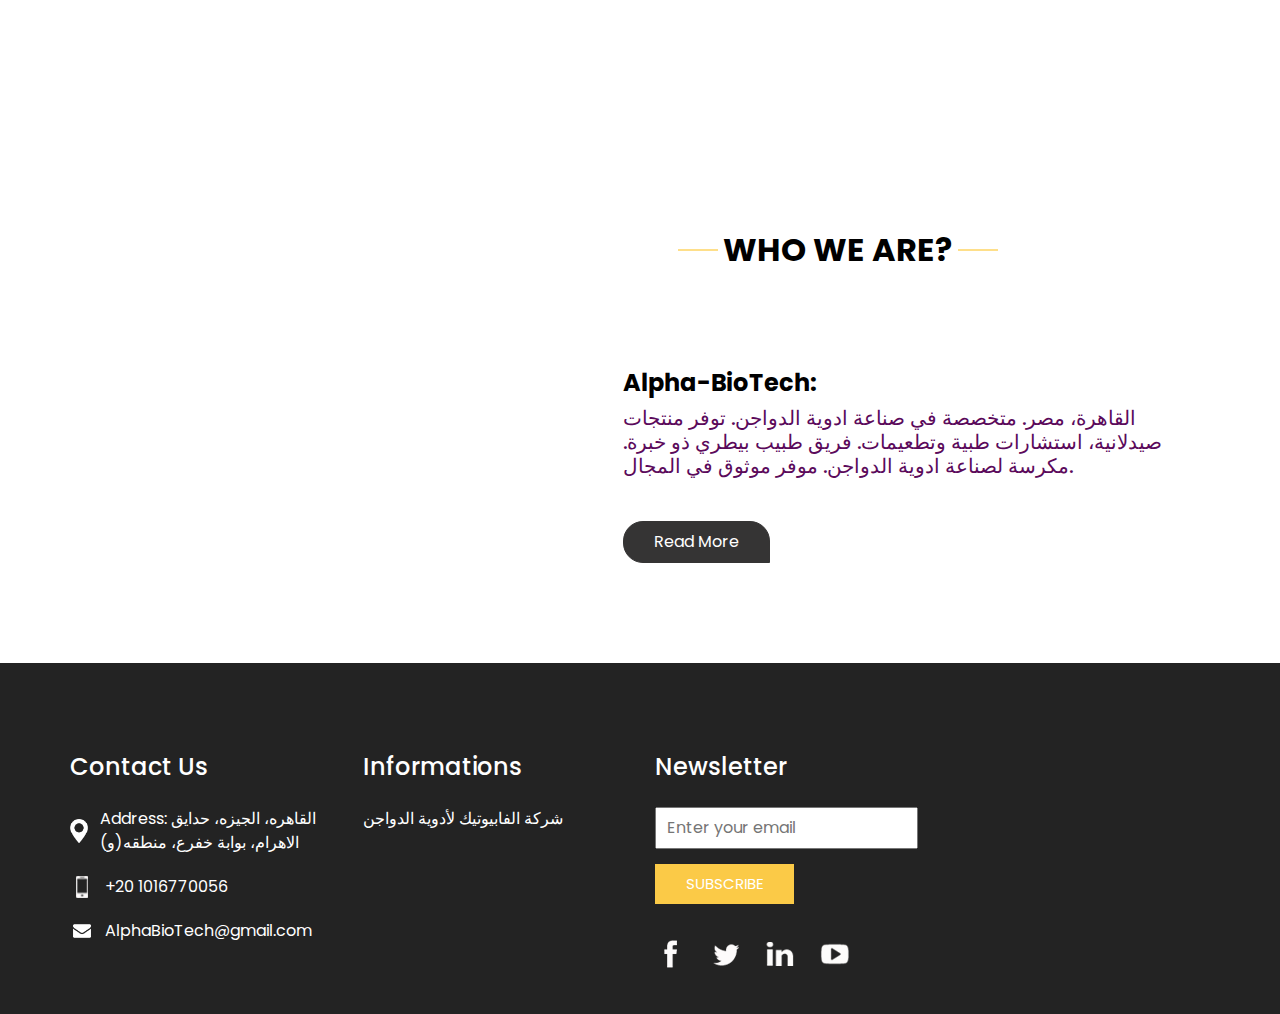
==== about.html @ 58abb6e2 "Initial Version" ====
<!DOCTYPE html>
<html>

<head>
  <!-- Basic -->
  <meta charset="utf-8" />
  <meta http-equiv="X-UA-Compatible" content="IE=edge" />
  <!-- Mobile Metas -->
  <meta name="viewport" content="width=device-width, initial-scale=1, shrink-to-fit=no" />
  <!-- Site Metas -->
  <meta name="keywords" content="" />
  <meta name="description" content="" />
  <meta name="author" content="" />

  <title>Alpha-BioTech</title>

  <!-- slider stylesheet -->
  <!-- slider stylesheet -->
  <link rel="stylesheet" type="text/css" href="https://cdnjs.cloudflare.com/ajax/libs/OwlCarousel2/2.3.4/assets/owl.carousel.min.css" />

  <!-- bootstrap core css -->
  <link rel="stylesheet" type="text/css" href="css/bootstrap.css" />

  <!-- fonts style -->
  <link href="https://fonts.googleapis.com/css?family=Open+Sans:400,700|Poppins:400,700&display=swap" rel="stylesheet">
  <!-- Custom styles for this template -->
  <link href="css/style.css" rel="stylesheet" />
  <!-- responsive style -->
  <link href="css/responsive.css" rel="stylesheet" />
</head>

<body class="sub_page">
  <div class="hero_area">
    <!-- header section strats -->
    <header class="header_section">
      <div class="container-fluid">
        <nav class="navbar navbar-expand-lg custom_nav-container pt-3">
          <a class="navbar-brand" href="index.html">
            <span>
              Alpha-BioTech
            </span>
          </a>
          <button class="navbar-toggler" type="button" data-toggle="collapse" data-target="#navbarSupportedContent" aria-controls="navbarSupportedContent" aria-expanded="false" aria-label="Toggle navigation">
            <span class="navbar-toggler-icon"></span>
          </button>

          <div class="collapse navbar-collapse" id="navbarSupportedContent">
            <div class="d-flex ml-auto flex-column flex-lg-row align-items-center">
              <ul class="navbar-nav  ">
                <li class="nav-item active">
                  <a class="nav-link" href="index.html">Home <span class="sr-only">(current)</span></a>
                </li>
                <li class="nav-item">
                  <a class="nav-link" href="about.html"> About </a>
                </li>
                <li class="nav-item">
                  <a class="nav-link" href="portfolio.html"> Portfolio </a>
                </li>
                <li class="nav-item">
                  <a class="nav-link" href="contact.html">Contact us</a>
                </li>
              </ul>
              <div class="user_option">
                <a href="">
                  <img src="images/user.png" alt="">
                </a>
                <form class="form-inline my-2 my-lg-0 ml-0 ml-lg-4 mb-3 mb-lg-0">
                  <button class="btn  my-2 my-sm-0 nav_search-btn" type="submit"></button>
                </form>
              </div>
            </div>
          </div>
        </nav>
      </div>
    </header>
    <!-- end header section -->
  </div>


  <!-- who section -->

  <section class="who_section">
    <div class="container">
      <div class="row">
        <div class="col-md-5">
          <div class="img-box">
            <img src="images/AlphaBiotechLogo.jpg" alt="">
          </div>
        </div>
        <div class="col-md-7">
          <div class="detail-box">
            <div class="heading_container">
              <h2 style="margin: 100px;">
                WHO WE ARE?
              </h2>
            </div>
            
              
            <h4 style="font-weight: bold;">Alpha-BioTech:</h4>
            <h5 style="color: rgb(91, 10, 91);">
               القاهرة، مصر. متخصصة في صناعة ادوية الدواجن. توفر منتجات صيدلانية، استشارات طبية وتطعيمات. فريق طبيب بيطري ذو خبرة. مكرسة لصناعة ادوية الدواجن. موفر موثوق في المجال.
            </h5>
            <div>
              <a href="">
                Read More
              </a>
            </div>
          </div>
        </div>
      </div>
    </div>
  </section>

  <!-- end who section -->


  <!-- info section -->
  <section class="info_section"style="margin-top: 100px;">
    <div class="container">
      <div class="row">
        <div class="col-md-3">
          <div class="info_contact">
            <h5>
              Contact Us          
            </h5>
            <div>
              <div class="img-box">
                <img src="images/location-white.png" width="18px" alt="">
              </div>
              <p>
                Address: القاهره، الجيزه، حدايق الاهرام، بوابة خفرع، منطقه(و)
              </p>
            </div>
            <div>
              <div class="img-box">
                <img src="images/telephone-white.png" width="12px" alt="">
              </div>
              <p>
                +20 1016770056
              </p>
            </div>
            <div>
              <div class="img-box">
                <img src="images/envelope-white.png" width="18px" alt="">
              </div>
              <p>
                AlphaBioTech@gmail.com
              </p>
            </div>
          </div>
        </div>
        <div class="col-md-3">
          <div class="info_info">
            <h5>
              Informations
            </h5>
            <p>
              شركة الفابيوتيك لأدوية الدواجن
            </p>
          </div>
        </div>

        <div class="col-md-3">
          <div class="info_form ">
            <h5>
              Newsletter
            </h5>
            <form action="">
              <input type="email" placeholder="Enter your email">
              <button>
                Subscribe
              </button>
            </form>
            <div class="social_box">
              <a href="">
                <img src="images/fb.png" alt="">
              </a>
              <a href="">
                <img src="images/twitter.png" alt="">
              </a>
              <a href="">
                <img src="images/linkedin.png" alt="">
              </a>
              <a href="">
                <img src="images/youtube.png" alt="">
              </a>
            </div>
          </div>
        </div>
      </div>
    </div>
  </section>

  <!-- end info_section -->


  <script type="text/javascript" src="js/jquery-3.4.1.min.js"></script>
  <script type="text/javascript" src="js/bootstrap.js"></script>
  <script type="text/javascript" src="https://cdnjs.cloudflare.com/ajax/libs/OwlCarousel2/2.3.4/owl.carousel.min.js">
  </script>
  <!-- end owl carousel script -->

</body>

</html>
---- css/style.css ----
body {
  font-family: "Poppins", sans-serif;
  color: #000000;
  background-color: #ffffff;
  
}

.layout_padding {
  padding: 75px 0;
}

.layout_padding2 {
  padding: 45px 0;
}

.layout_padding2-top {
  padding-top: 45px;
}

.layout_padding2-bottom {
  padding-bottom: 45px;
}

.layout_padding-top {
  padding-top: 75px;
}

.layout_padding-bottom {
  padding-bottom: 75px;
}

.heading_container {
  display: -webkit-box;
  display: -ms-flexbox;
  display: flex;
  -webkit-box-orient: vertical;
  -webkit-box-direction: normal;
      -ms-flex-direction: column;
          flex-direction: column;
  -webkit-box-align: start;
      -ms-flex-align: start;
          align-items: flex-start;
          
}

.heading_container h2 {
  font-weight: bold;
  text-transform: uppercase;
  position: relative;
}

.heading_container h2::before, .heading_container h2::after {
  content: "";
  position: absolute;
  top: 50%;
  width: 40px;
  height: 1px;
  background-color: #fec016;
}

.heading_container h2::before {
  left: -5px;
  -webkit-transform: translate(-100%, -50%);
          transform: translate(-100%, -50%);
}

.heading_container h2::after {
  right: -5px;
  -webkit-transform: translate(100%, -50%);
          transform: translate(100%, -50%);
}

/*header section*/
.hero_area {
  height: 100vh;
  background-color: #b5caee;
  background-image: url(../images/pageCover.JPG);
  background-position: 50%;
  background-size: cover;
  background-color: transparent;
  padding: 20px;
}
.hero_area:hover{
  filter: brightness(150%);
}

.sub_page .hero_area {
  height: auto;
  opacity: 0.5;
  
}

.sub_page .who_section.layout_padding {
  padding-top: 0;
}

.hero_area.sub_pages {
  height: auto;
}

.header_section .container-fluid {
  padding-right: 25px;
  padding-left: 25px;
}

.header_section .nav_container {
  margin: 0 auto;
}

.custom_nav-container.navbar-expand-lg .navbar-nav .nav-link {
  margin: 10px 30px;
  color: #ffffff;
  text-align: center;
  position: relative;
}

.custom_nav-container.navbar-expand-lg .navbar-nav .nav-link::before {
  content: "";
  position: absolute;
  top: 50%;
  left: -2px;
  -webkit-transform: translate(-50%, -50%);
          transform: translate(-50%, -50%);
  width: 7px;
  height: 7px;
  border-radius: 100%;
  background-color: #ffffff;
}

a,
a:hover,
a:focus {
  text-decoration: none;
}

a:hover,
a:focus {
  color: initial;
}

.btn,
.btn:focus {
  outline: none !important;
  -webkit-box-shadow: none;
          box-shadow: none;
}

.user_option {
  display: -webkit-box;
  display: -ms-flexbox;
  display: flex;
  -webkit-box-align: center;
      -ms-flex-align: center;
          align-items: center;
}

.custom_nav-container .nav_search-btn {
  background-image: url(../images/search-icon.png);
  background-size: 22px;
  background-repeat: no-repeat;
  background-position-y: 7px;
  width: 35px;
  height: 35px;
  padding: 0;
  border: none;
}

.navbar-brand {
  display: -webkit-box;
  display: -ms-flexbox;
  display: flex;
  -webkit-box-align: center;
      -ms-flex-align: center;
          align-items: center;
  font-family: 'Open Sans', sans-serif;
}

.navbar-brand span {
  font-size: 24px;
  color: #ffffff;
}

.custom_nav-container {
  z-index: 99999;
  padding: 15px 0;
}

.custom_nav-container .navbar-toggler {
  outline: none;
}

.custom_nav-container .navbar-toggler .navbar-toggler-icon {
  background-image: url(../images/menu.png);
  background-size: 55px;
}

/*end header section*/
.slider_section {
  height: 90%;
  display: -webkit-box;
  display: -ms-flexbox;
  display: flex;
  -webkit-box-align: center;
      -ms-flex-align: center;
          align-items: center;
  color: #ffffff;
}

.slider_section .detail-box {
  text-align: center;
  margin-bottom: 110px;
}

.slider_section .detail-box h1 {
  font-size: 4rem;
  text-transform: uppercase;
}

.slider_section .detail-box h2 {
  text-transform: uppercase;
}

.slider_section .detail-box p {
  margin-top: 25px;
}

.slider_section .detail-box a {
  display: inline-block;
  padding: 10px 55px;
  background-color: #ffffff;
  border: 1px solid #ffffff;
  color: #000000;
  border-radius: 20px 20px 0 20px;
  margin-top: 35px;
}

.slider_section .detail-box a:hover {
  background-color: transparent;
  color: #ffffff;
}

.slider_section #carouselExampleIndicators {
  bottom: 0;
}

.slider_section #carouselExampleIndicators li {
  width: 15px;
  height: 15px;
  background-color: transparent;
  border: 3px solid #ffffff;
  border-radius: 100%;
  opacity: 1;
}

.who_section .row {
  -webkit-box-align: center;
      -ms-flex-align: center;
          align-items: center;
}

.who_section .img-box img {
  width: 100%;
}

.who_section .detail-box {
  margin-left: 65px;
}

.who_section .detail-box p {
  margin-top: 35px;
}

.who_section .detail-box a {
  display: inline-block;
  padding: 8px 30px;
  background-color: #353434;
  border: 1px solid #353434;
  color: #ffffff;
  border-radius: 20px 20px 0 20px;
  margin-top: 35px;
}

.who_section .detail-box a:hover {
  background-color: transparent;
  color: #353434;
}

.work_section .work_container {
  display: -webkit-box;
  display: -ms-flexbox;
  display:flex;
  -ms-flex-wrap: wrap;
      flex-wrap: wrap;
  margin: 0 -1%;
}

.work_section .work_container .box {
  min-width: 50px;
  min-height: 20vh;
  display: -webkit-box;
  display: -ms-flexbox;
  display: flex;
  -webkit-box-align: stretch;
      -ms-flex-align: stretch;
          align-items: stretch;
}

.work_section .work_container .box img {
  width: 100%;
}

.work_section .work_container .box.b-2, .work_section .work_container .box.b-3 {
  width: 43.5%;
}

.work_section .work_container .box.b-1, .work_section .work_container .box.b-4 {
  width: 56.5%;
}

.client_section {
  padding-bottom: 10px;
}

.client_section .heading_container {
  -webkit-box-align: center;
      -ms-flex-align: center;
          align-items: center;
  margin-bottom: 45px;
}

.client_section .box {
  padding: 20px;
  display: -webkit-box;
  display: -ms-flexbox;
  display: flex;
  -webkit-box-orient: vertical;
  -webkit-box-direction: normal;
      -ms-flex-direction: column;
          flex-direction: column;
  -webkit-box-align: center;
      -ms-flex-align: center;
          align-items: center;
  text-align: center;
  margin: 20px;
  background-color: #fff;
  margin: 20px;
  height: auto;
}
.client_section .box:hover{
  background-color: #b5caee;
}

.client_section .box .img-box img {
  width: 100%;
}

.client_section .box .detail-box {
  margin-top: 35px;
  display: -webkit-box;
  display: -ms-flexbox;
  display: flex;
  -webkit-box-orient: vertical;
  -webkit-box-direction: normal;
      -ms-flex-direction: column;
          flex-direction: column;
  -webkit-box-align: center;
      -ms-flex-align: center;
          align-items: center;
}

.client_section .box .detail-box img {
  width: 20px;
}

.client_section .carousel-wrap {
  margin: 0 auto;
  padding: 0;
  position: relative;
}

.client_section .owl-nav > div {
  width: 50px;
  height: 50px;
}

.client_section .owl-carousel .owl-nav .owl-prev,
.client_section .owl-carousel .owl-nav .owl-next {
  width: 50px;
  height: 50px;
  background-color: #000000;
  background-size: 16px;
  background-position: center;
  border-radius: 100%;
  background-repeat: no-repeat;
  position: absolute;
  bottom: -75px;
  outline: none;
}

.client_section .owl-carousel .owl-nav .owl-prev:hover,
.client_section .owl-carousel .owl-nav .owl-next:hover {
  background-color: rgba(0, 0, 0, 0.8);
}

.client_section .owl-carousel .owl-nav .owl-prev {
  background-image: url(../images/prev.png);
  left: 50%;
  -webkit-transform: translateX(-102%);
          transform: translateX(-102%);
}

.client_section .owl-carousel .owl-nav .owl-next {
  right: 50%;
  background-image: url(../images/next.png);
  -webkit-transform: translateX(102%);
          transform: translateX(102%);
}

.client_section .owl-carousel .owl-dots.disabled,
.client_section .owl-carousel .owl-nav.disabled {
  display: block;
}

.client_section .owl-item.active.center .box {
  -webkit-box-shadow: 0 0 20px 0 rgba(0, 0, 0, 0.2);
          box-shadow: 0 0 20px 0 rgba(0, 0, 0, 0.2);
}

.target_section {
  background-image: url(../images/target-bg.jpg);
  background-size: cover;
  color: #ffffff;
  text-align: center;
}

.target_section .detail-box {
  margin: 30px 0;
}

.target_section h2 {
  font-weight: bold;
}

.target_section h5 {
  font-size: 18px;
  font-weight: 500;
}

/* contact section */
.contact_section .heading_container {
  -webkit-box-align: center;
      -ms-flex-align: center;
          align-items: center;
}

.contact_section .contact-form {
  padding: 25px;
  border-radius: 20px;
}

.contact_section .contact-form input {
  border: none;
  outline: none;
  background-color: transparent;
  width: 100%;
  margin: 15px 0;
  padding: 10px 20px;
  border: 1px solid rgba(0, 0, 0, 0.4);
  border-radius: 30px;
}

.contact_section .contact-form input.input_message {
  height: 175px;
}

.contact_section .contact-form input::-webkit-input-placeholder {
  color: rgba(0, 0, 0, 0.4);
}

.contact_section .contact-form input:-ms-input-placeholder {
  color: rgba(0, 0, 0, 0.4);
}

.contact_section .contact-form input::-ms-input-placeholder {
  color: rgba(0, 0, 0, 0.4);
}

.contact_section .contact-form input::placeholder {
  color: rgba(0, 0, 0, 0.4);
}

.contact_section .contact-form button {
  border: none;
  outline: none;
  padding: 12px 50px;
  text-transform: uppercase;
  margin-top: 25px;
  background-color: #fec913;
  color: #fff;
  border-radius: 30px;
}

.contact_section .map_img-box {
  width: 80%;
  margin: 25px auto 0 auto;
}

.contact_section .map_img-box img {
  width: 100%;
}

/* end contact section */
.info_section {
  background-color: #232323;
  color: #ffffff;
  padding: 90px 0 45px 0;
}

.info_section h5 {
  margin-bottom: 25px;
  font-size: 24px;
}

.info_section .info_insta .insta_container > div {
  display: -webkit-box;
  display: -ms-flexbox;
  display: flex;
}

.info_section .info_insta .insta_container img {
  width: 100%;
}

.info_section .info_insta .insta_container .insta-box {
  margin: 5px;
  display: -webkit-box;
  display: -ms-flexbox;
  display: flex;
  -webkit-box-align: stretch;
      -ms-flex-align: stretch;
          align-items: stretch;
  background-color: #ffffff;
  padding: 10px 20px;
}

.info_section .info_contact .img-box {
  width: 35px;
  display: -webkit-box;
  display: -ms-flexbox;
  display: flex;
  -webkit-box-pack: center;
      -ms-flex-pack: center;
          justify-content: center;
}

.info_section .info_contact p {
  margin: 0;
}

.info_section .info_contact > div {
  display: -webkit-box;
  display: -ms-flexbox;
  display: flex;
  -webkit-box-align: center;
      -ms-flex-align: center;
          align-items: center;
  margin: 20px 0;
}

.info_section .info_contact > div img {
  height: auto;
  margin-right: 12px;
}

.info_section .info_form form input {
  outline: none;
  width: 100%;
  padding: 7px 10px;
}

.info_section .info_form form button {
  display: inline-block;
  padding: 8px 30px;
  background-color: #fbca47;
  border: 1px solid #fbca47;
  color: #ffffff;
  margin-top: 15px;
  text-transform: uppercase;
  font-size: 15px;
}

.info_section .info_form form button:hover {
  background-color: transparent;
  color: #fbca47;
}

.info_section .info_form .social_box {
  margin-top: 35px;
  width: 100%;
  display: -webkit-box;
  display: -ms-flexbox;
  display: flex;
}

.info_section .info_form .social_box a {
  margin-right: 25px;
}

/* footer section*/
.footer_section {
  background-color: #232323;
  font-weight: 500;
  display: -webkit-box;
  display: -ms-flexbox;
  display: flex;
  -webkit-box-pack: center;
      -ms-flex-pack: center;
          justify-content: center;
}

.footer_section p {
  padding: 20px 65px;
  color: #fbfcfd;
  margin: 0 auto;
  text-align: center;
  border-top: 1px solid #ffffff;
}

.footer_section a {
  color: #fbfcfd;
}

/* end footer section*/
/*# sourceMappingURL=style.css.map */
---- css/responsive.css ----
@media (max-width: 1120px) {
    .hero_area {
        height: auto;
    }

    .slider_section {
        padding: 50px 0;
    }

}

@media (max-width: 992px) {
    .user_option {
        flex-direction: column;
    }

    .custom_nav-container .nav_search-btn {
        background-position: center;
        margin-top: 10px;
    }

    .user_option a {
        margin-bottom: 10px;
    }

    .custom_nav-container.navbar-expand-lg .navbar-nav .nav-link {
        padding: 0 5px;
    }
}

@media (max-width: 768px) {

    .info_section .col-md-3 {
        text-align: center;
    }

    .info_section .col-md-3:not(:nth-last-child(1)) {
        margin-bottom: 35px;
    }

    .who_section .detail-box {
        margin-left: 15px;
        margin-top: 35px;
    }

    .work_section .work_container .box.b-1,
    .work_section .work_container .box.b-2,
    .work_section .work_container .box.b-3,
    .work_section .work_container .box.b-4 {
        width: 100%;
    }

    .info_section .col-md-3>div {
        display: flex;
        flex-direction: column;
        align-items: center;
    }

    .info_section .info_form .social_box {
        justify-content: center;
    }

    .info_section .info_form .social_box a {
        margin: 0 10px;
    }

    .footer_section p {
        padding: 20px 30px;
    }
}

@media (max-width: 576px) {
    .slider_section .detail-box h1 {
        font-size: 3.5rem;
    }

    .do_section .do_container .arrow_bg::before {
        display: none;
    }
}

@media (max-width: 480px) {}

@media (max-width: 420px) {
    .slider_section .detail-box h2 {
        font-size: 1.5rem;
    }

    .slider_section .detail-box h1 {
        font-size: 3rem;
    }
}

@media (max-width: 360px) {}

@media (min-width: 1200px) {
    .container {
        max-width: 1170px;
    }
}
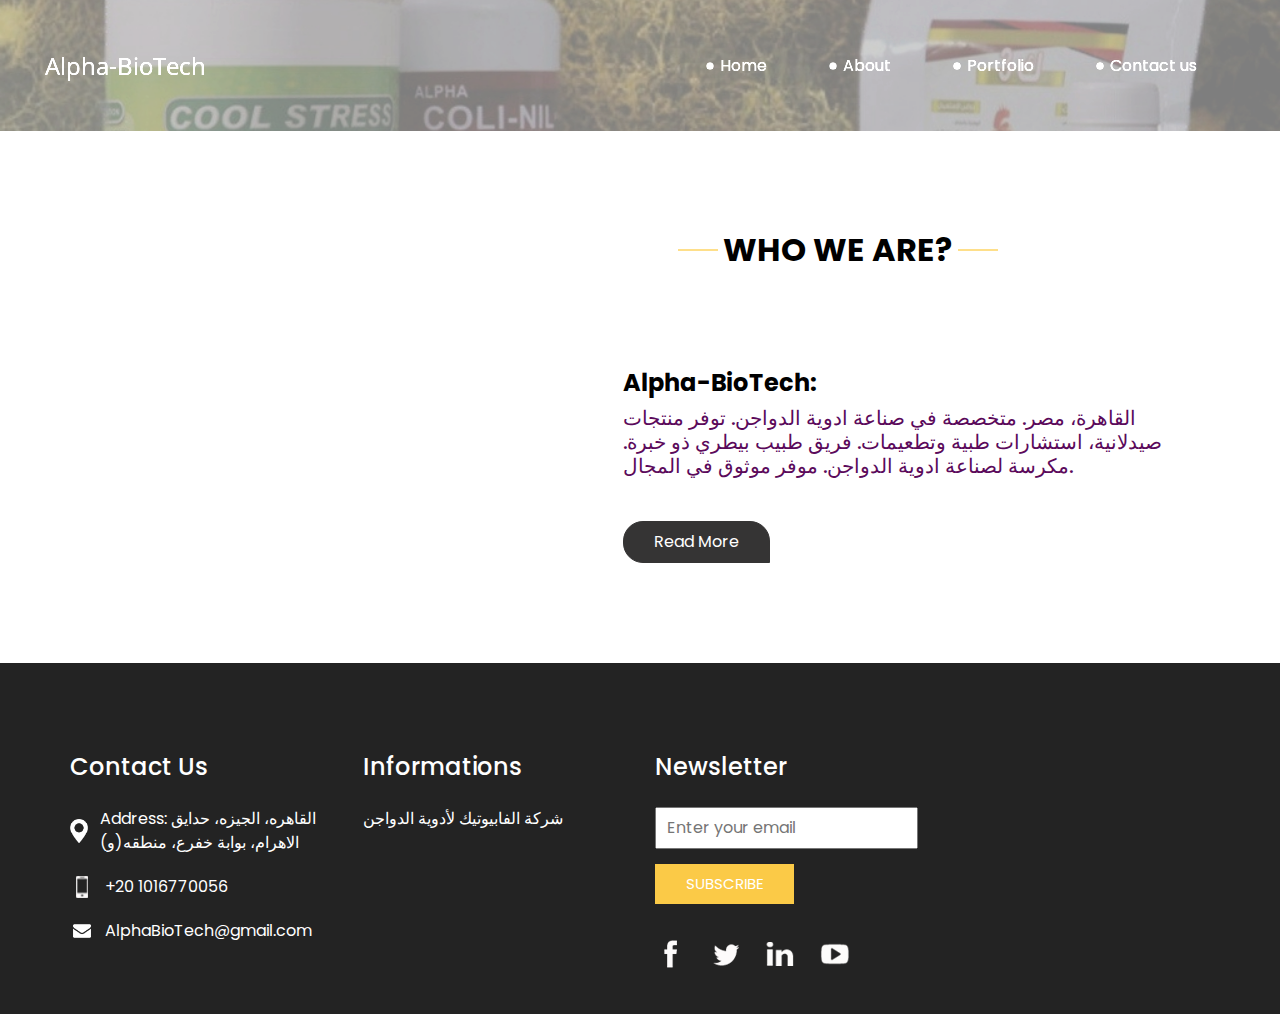
==== commit ee4f5ae6: "update unnecessary items" ====
--- a/about.html
+++ b/about.html
@@ -60,14 +60,6 @@
                   <a class="nav-link" href="contact.html">Contact us</a>
                 </li>
               </ul>
-              <div class="user_option">
-                <a href="">
-                  <img src="images/user.png" alt="">
-                </a>
-                <form class="form-inline my-2 my-lg-0 ml-0 ml-lg-4 mb-3 mb-lg-0">
-                  <button class="btn  my-2 my-sm-0 nav_search-btn" type="submit"></button>
-                </form>
-              </div>
             </div>
           </div>
         </nav>
@@ -198,7 +190,7 @@
   <script type="text/javascript" src="js/bootstrap.js"></script>
   <script type="text/javascript" src="https://cdnjs.cloudflare.com/ajax/libs/OwlCarousel2/2.3.4/owl.carousel.min.js">
   </script>
-  <!-- end owl carousel script -->
+  <!-- end script -->
 
 </body>
 
--- a/css/style.css
+++ b/css/style.css
@@ -74,7 +74,7 @@
 .hero_area {
   height: 100vh;
   background-color: #b5caee;
-  background-image: url(../images/pageCover.JPG);
+  background-image: url(../images/pageCover.jpg);
   background-position: 50%;
   background-size: cover;
   background-color: transparent;
@@ -631,4 +631,4 @@
 }
 
 /* end footer section*/
-/*# sourceMappingURL=style.css.map */+/*# sourceMappingURL=style.css.map */
